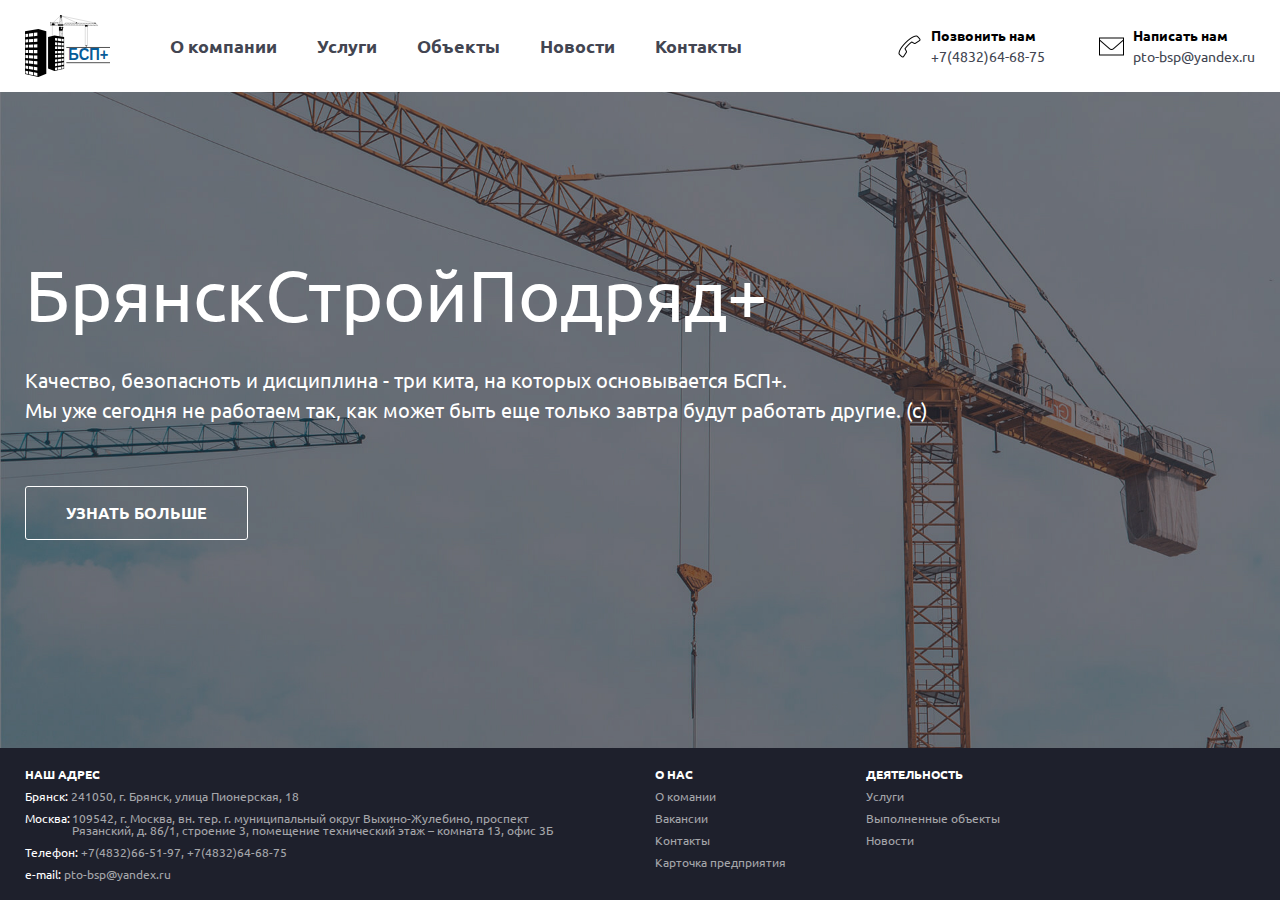
==== index.html @ 093f93f3 "first commit" ====
<!DOCTYPE html>
<html lang="ru">
<head>
   <meta charset="UTF-8">
   <meta http-equiv="X-UA-Compatible" content="IE=edge">
   <meta name="viewport" content="width=device-width, initial-scale=1.0">
   <title>BSP+</title>
   <link href="css/style.css" rel="stylesheet" />
   <link rel="preconnect" href="https://fonts.googleapis.com">
   <link rel="preconnect" href="https://fonts.gstatic.com" crossorigin>
   <link href="https://fonts.googleapis.com/css2?family=Ubuntu:wght@400;700&display=swap" rel="stylesheet">
</head>
<body>
   <div class="wrapper">
      <header>
         <div class="header-container">
            <div class="logonav">
               <div class="logo">
                  <div class="logo__img"><a href="#"><img src="img/logo.svg" alt="logo"></a></div>
               </div>
               <nav>
                  <ul class="nav">
                     <li><a href="#">О компании</a></li>
                     <li><a href="#">Услуги</a></li>
                     <li><a href="#">Объекты</a></li>
                     <li><a href="#">Новости</a></li>
                     <li><a href="#">Контакты</a></li>
                  </ul>
               </nav>
            </div>
            <!-- <div class="contacts">
               <div class="contacts__phone">
                  <p>Позвонить нам</p>
                  <p><a href="tel:+74832646875">+7(4832)64-68-75</a></p>
               </div>
               <div class="contacts__email">
                  <p>Написать нам</p>
                  <p><a href="mailto:pto-bsp@yandex.ru">pto-bsp@yandex.ru</a></p>
               </div> -->
            <div class="contacts">
               <div class="contacts__phone">
                  <p>Позвонить нам</p>
                  <p><a href="tel:+74832646875">+7(4832)64-68-75</a></p>
               </div>
               <div class="contacts__email">
                  <p>Написать нам</p>
                  <p><a href="mailto:pto-bsp@yandex.ru">pto-bsp@yandex.ru</a></p>
               </div>
            </div>
         </div>
      </header>
      <main class="main">
         <div class="main-container">
            <div class="main-title">
               <h1>БрянскСтройПодряд+</h1>
            </div>
            <div class="main-text">
               <p>Качество, безопасноть и дисциплина - три кита, на которых основывается БСП+.</p>
               <p>Мы уже сегодня не работаем так, как может быть еще только завтра будут работать другие. (с)</p>
            </div>
            <div class="main-buttons">
               <a href="#">Узнать больше</a>
            </div>
         </div>
      </main>
      <footer>
         <div class="footer-container">
            <div class="footer__row">
               <ul class="footer__column">
                  <li>
                     <ul class="footer__address">
                        <li>Наш адрес</li>
                        <li><span>Брянск:</span> 241050, г. Брянск, улица Пионерская, 18</li>
                        <li><span>Москва:</span><span>109542, г. Москва, вн. тер. г. муниципальный округ Выхино-Жулебино, проспект Рязанский, д. 86/1, строение 3, помещение технический этаж – комната 13, офис 3Б</span>
                           </li>
                        <li><span>Телефон:</span> +7(4832)66-51-97, +7(4832)64-68-75</li>
                        <li><span>e-mail:</span> pto-bsp@yandex.ru</li>
                     </ul>
                  </li>
                  <li>
                     <ul class="footer__info">
                        <li>О нас</li>
                        <li>О комании</li>
                        <li>Вакансии</li>
                        <li>Контакты</li>
                        <li>Карточка предприятия</li>
                     </ul>
                  </li>
                  <li>
                     <ul class="footer__experience">
                        <li>Деятельность</li>
                        <li>Услуги</li>
                        <li>Выполненные объекты</li>
                        <li>Новости</li>
                     </ul>
                  </li>
               </ul>
            </div>
         </div>
      </footer>
   </div>
</body>
</html>
<!--             <div class="main-text">
               <p>Качество, безопасноть и дисциплина - три кита, на которых основывается БСП+.</p>
               <p>Мы уже сегодня не работаем так, как может быть еще только завтра будут работать другие. (с)</p>
            </div> -->
---- css/style.css ----
/*Обнуление*/
*{
   padding: 0;
   margin: 0;
   border: 0;
}
*,*:before,*:after{
   -moz-box-sizing: border-box;
   -webkit-box-sizing: border-box;
   box-sizing: border-box;
}
:focus,:active{outline: none;}
a:focus,a:active{outline: none;}

nav,footer,header,aside{display: block;}

html,body{
   height: 100%;
   width: 100%;
   font-size: 100%;
   line-height: 1;
   font-size: 14px;
   -ms-text-size-adjust: 100%;
   -moz-text-size-adjust: 100%;
   -webkit-text-size-adjust: 100%;
}
input,button,textarea{font-family:inherit;}

input::-ms-clear{display: none;}/*Убирает крестик в поле ввода в IE*/
button{cursor: pointer;}
button::-moz-focus-inner {padding:0;border:0;}/*Убирает лишние отступы и пробелы в Firefox*/
a, a:visited{text-decoration: none;}
a:hover{text-decoration: none;}
ul, li{list-style: none;}
img{vertical-align: top;}

h1,h2,h3,h4,h5,h6{font-size:inherit;font-weight: 400;}
/*--------------------*/
body {
   font-family: 'Ubuntu', sans-serif;
   height: 100%;
}
.wrapper {

   display: flex;
   flex-direction: column;
   min-height: 100%;
}

/* Header */

.header-container {
   width: 100%;
   max-width: 1260px;
   margin: 0 auto;
   display: flex;
   justify-content: space-between;
   align-items: center;
   padding: 15px 15px;
}
.logonav {
   display: flex;
   align-items: center;
}
.logo {
}
.logo__img {
   height: 62px;
}
.logo__img img{
   height: 100%;
}
.logo__text {
}
.nav {
   display: flex;
   font-weight: 700;
   font-size: 18px;
   padding-left: 60px;
}
.nav a {
   color: #424551;
}
.nav  li {
   padding-left: 40px;
}
.nav li:first-child {
   padding-left: 0;
}
.contacts {
   display: flex;
}
.contacts a {
   color: #424551;
}
.contacts__phone {
   line-height: 21px;
   position: relative;
}
.contacts__phone p:first-child {
   font-weight: 700;
}
.contacts__phone::before {
   content: '';
   position: absolute;
   height: 100%;
   width: 25px;
   left: -34px;
   background: url('/img/icons/phone.png') 50% 50%/contain no-repeat;
}

.contacts__email {
   margin-left: 88px;
   line-height: 21px;
   position: relative;
}
.contacts__email p:first-child {
   font-weight: 700;
}
.contacts__email::before {
   content: '';
   position: absolute;
   height: 100%;
   width: 25px;
   left: -34px;
   background: url('/img/icons/email.png') 50% 50%/contain no-repeat;
}

/* .contacts {
   display: flex;
}
.contacts a {
   color: #424551;
}
.contacts__phone {
   line-height: 21px;
   position: relative;
}
.contacts__phone p:first-child {
   font-weight: 700;
}
.contacts__phone::before {
   content: '';
   position: absolute;
   height: 100%;
   width: 25px;
   left: -34px;
   background: url('/img/icons/phone.png') 50% 50%/auto auto no-repeat;
}
.contacts__email {
   margin-left: 88px;
   line-height: 21px;
   position: relative;
}
.contacts__email p:first-child {
   font-weight: 700;
}
.contacts__email::before {
   content: '';
   position: absolute;
   height: 100%;
   width: 35px;
   left: -44px;
   background: url('/img/icons/email.png') 50% 50%/auto auto no-repeat;
} */


/* Main */

.main {
   flex: 1 1 auto;
   background: url('/img/bg-image.jpg') 50% 50%/cover no-repeat;
}
.main-container {
   width: 100%;
   max-width: 1260px;
   margin: 0 auto;
   padding: 0px 15px;
}
.main-title{
   font-size: 72px;
   font-weight: 700;
   line-height: 94px;
   color: #ffffff;
   margin-top: 155px;
   max-width: 900px;
}
.main-text{
   font-size: 20px;
   line-height: 30px;
   color: #ffffff;
   margin-top: 24px;
   max-width: 950px;
}
.main-buttons {
   margin-top: 61px;
   border: 1px solid #ffffff;
   border-radius: 3px;
   display: inline-block;
   font-size: 16px;
   font-weight: 700;
   text-transform: uppercase;
}
.main-buttons a{
   color: #ffffff;
   line-height: 52px;
   display: inline-block;
   padding: 0px 40px;
}
/* Footer */

footer {
   background-color: #1e202c;
}

.footer-container {
   width: 100%;
   max-width: 1260px;
   margin: 0 auto;
   padding: 20px 15px;
}
.footer__row {


}
.footer__column {
   display: flex;
   color: #a5a6aa;
   font-size: 12px;
}
.footer__column>li{
   margin-left: 80px;
   max-width: 550px;
}
.footer__column>li:first-child{
   margin-left: 0px;
}
.footer__address {

}
.footer__address li{
   margin-bottom: 10px;
}
.footer__address>li>span:first-child{
   color: #ffffff;
}
.footer__address li:first-child{
   color: #ffffff;
   text-transform: uppercase;
   font-weight: 700;
   margin-bottom: 10px;
}
.footer__address li:nth-child(3){
   display: flex;
}
.footer__address li:nth-child(3)>span:nth-child(2){
   display: inline-block;
   margin-left: 2px;
}
.footer__address li:last-child{
   margin-bottom: 0px;
}
.footer__info {
}
.footer__info li{
   margin-bottom: 10px;
}
.footer__info li:first-child{
   color: #ffffff;
   text-transform: uppercase;
   font-weight: 700;
   margin-bottom: 10px;
}
.footer__info li:last-child{
   margin-bottom: 0px;
}
.footer__experience {
}
.footer__experience li{
   margin-bottom: 10px;
}
.footer__experience li:first-child{
   color: #ffffff;
   text-transform: uppercase;
   font-weight: 700;
   margin-bottom: 10px;
}
.footer__experience li:last-child{
   margin-bottom: 0px;
}
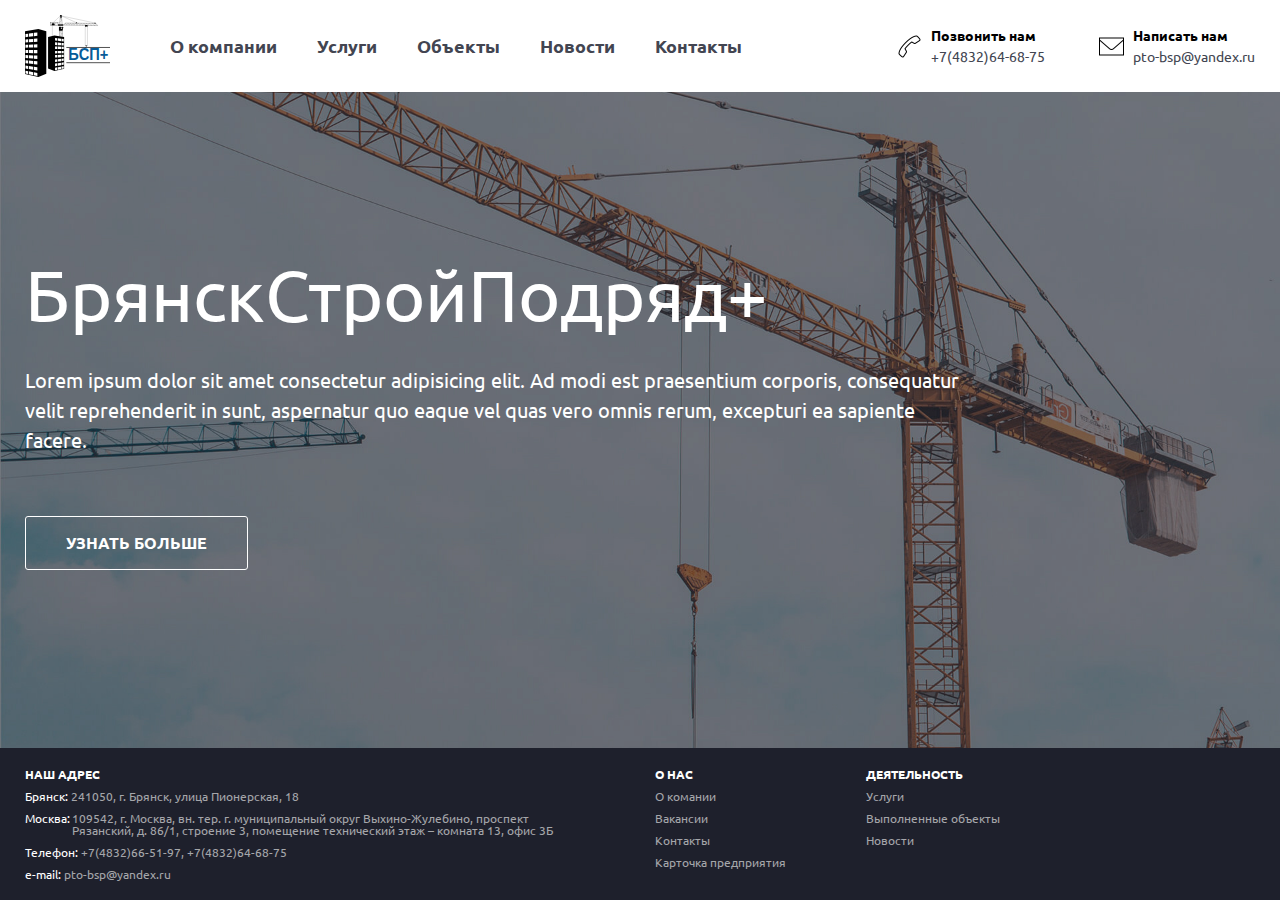
==== commit 2f591ee4: "Изменен слоган" ====
--- a/index.html
+++ b/index.html
@@ -55,8 +55,7 @@
                <h1>БрянскСтройПодряд+</h1>
             </div>
             <div class="main-text">
-               <p>Качество, безопасноть и дисциплина - три кита, на которых основывается БСП+.</p>
-               <p>Мы уже сегодня не работаем так, как может быть еще только завтра будут работать другие. (с)</p>
+               <p>Lorem ipsum dolor sit amet consectetur adipisicing elit. Ad modi est praesentium corporis, consequatur velit reprehenderit in sunt, aspernatur quo eaque vel quas vero omnis rerum, excepturi ea sapiente facere.</p>
             </div>
             <div class="main-buttons">
                <a href="#">Узнать больше</a>
--- a/css/style.css
+++ b/css/style.css
@@ -221,8 +221,6 @@
    padding: 20px 15px;
 }
 .footer__row {
-
-
 }
 .footer__column {
    display: flex;
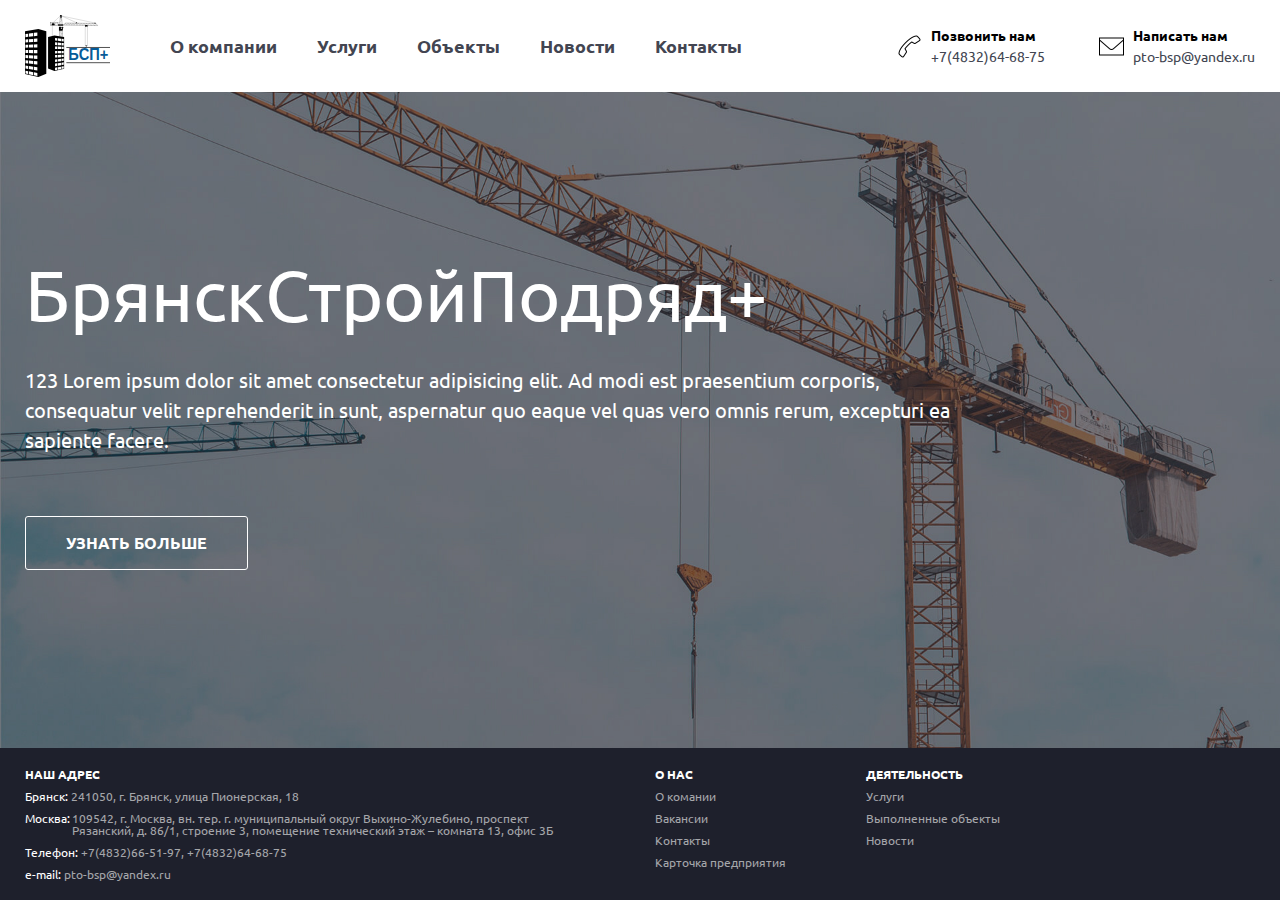
==== commit ef50785a: "Update index.html" ====
--- a/index.html
+++ b/index.html
@@ -3,7 +3,7 @@
 <head>
    <meta charset="UTF-8">
    <meta http-equiv="X-UA-Compatible" content="IE=edge">
-   <meta name="viewport" content="width=device-width, initial-scale=1.0">
+   <meta name="viewport" content="width=device-width, user-scalable="no",initial-scale=1.0">
    <title>BSP+</title>
    <link href="css/style.css" rel="stylesheet" />
    <link rel="preconnect" href="https://fonts.googleapis.com">
@@ -55,7 +55,7 @@
                <h1>БрянскСтройПодряд+</h1>
             </div>
             <div class="main-text">
-               <p>Lorem ipsum dolor sit amet consectetur adipisicing elit. Ad modi est praesentium corporis, consequatur velit reprehenderit in sunt, aspernatur quo eaque vel quas vero omnis rerum, excepturi ea sapiente facere.</p>
+               <p>123 Lorem ipsum dolor sit amet consectetur adipisicing elit. Ad modi est praesentium corporis, consequatur velit reprehenderit in sunt, aspernatur quo eaque vel quas vero omnis rerum, excepturi ea sapiente facere.</p>
             </div>
             <div class="main-buttons">
                <a href="#">Узнать больше</a>
--- a/css/style.css
+++ b/css/style.css
@@ -90,6 +90,7 @@
 }
 .contacts {
    display: flex;
+   margin-left: 50px;
 }
 .contacts a {
    color: #424551;
@@ -107,7 +108,7 @@
    height: 100%;
    width: 25px;
    left: -34px;
-   background: url('/img/icons/phone.png') 50% 50%/contain no-repeat;
+   background: url("../img/icons/phone.png") 50% 50%/contain no-repeat;
 }
 
 .contacts__email {
@@ -124,7 +125,7 @@
    height: 100%;
    width: 25px;
    left: -34px;
-   background: url('/img/icons/email.png') 50% 50%/contain no-repeat;
+   background: url("../img/icons/email.png") 50% 50%/contain no-repeat;
 }
 
 /* .contacts {
@@ -146,7 +147,7 @@
    height: 100%;
    width: 25px;
    left: -34px;
-   background: url('/img/icons/phone.png') 50% 50%/auto auto no-repeat;
+   background: url('../img/icons/phone.png') 50% 50%/auto auto no-repeat;
 }
 .contacts__email {
    margin-left: 88px;
@@ -162,7 +163,7 @@
    height: 100%;
    width: 35px;
    left: -44px;
-   background: url('/img/icons/email.png') 50% 50%/auto auto no-repeat;
+   background: url('../img/icons/email.png') 50% 50%/auto auto no-repeat;
 } */
 
 
@@ -170,7 +171,7 @@
 
 .main {
    flex: 1 1 auto;
-   background: url('/img/bg-image.jpg') 50% 50%/cover no-repeat;
+   background: url("../img/bg-image.jpg") 50% 50%/cover no-repeat;
 }
 .main-container {
    width: 100%;
@@ -286,4 +287,4 @@
 }
 .footer__experience li:last-child{
    margin-bottom: 0px;
-}+}
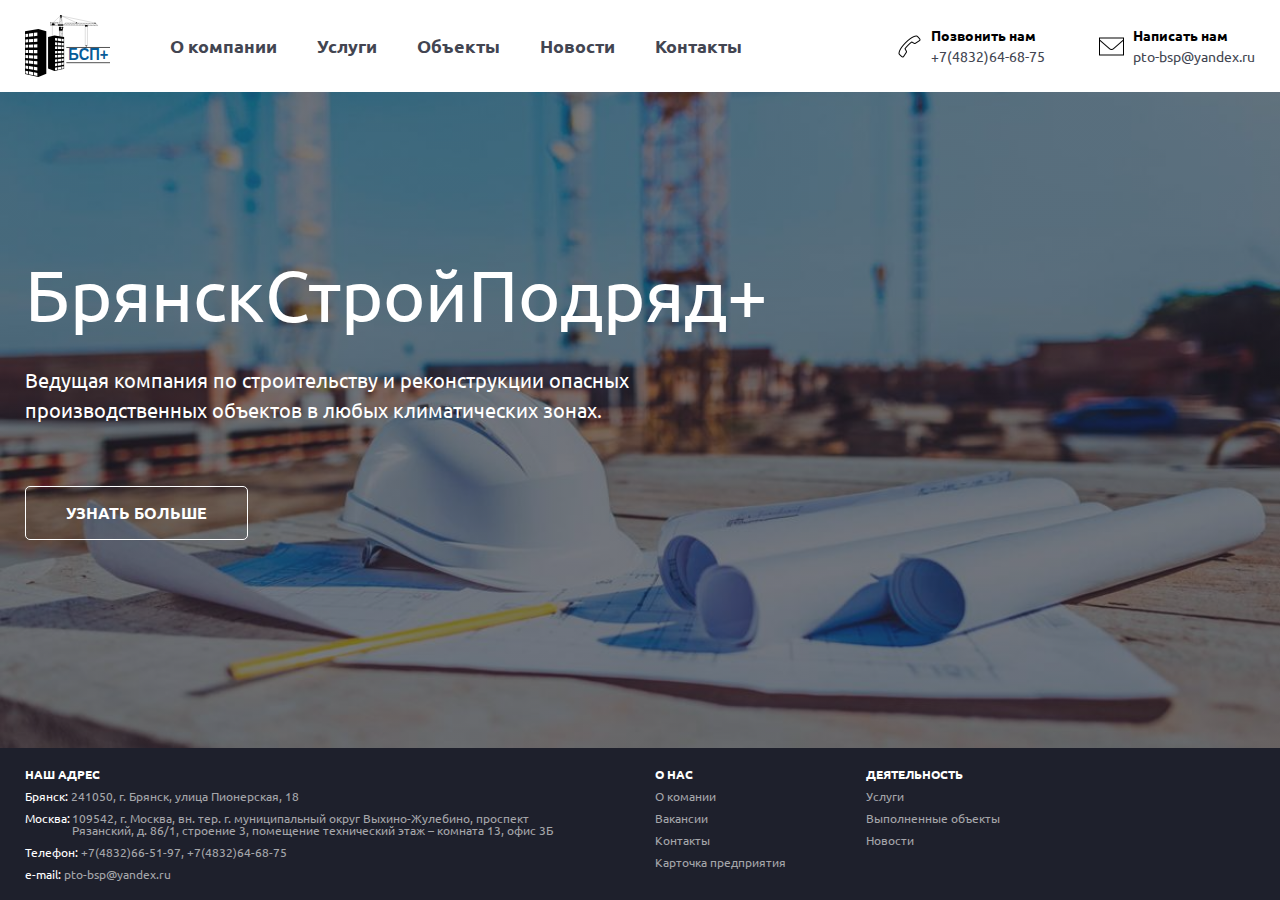
==== commit c4106b35: "about.html" ====
--- a/index.html
+++ b/index.html
@@ -55,7 +55,7 @@
                <h1>БрянскСтройПодряд+</h1>
             </div>
             <div class="main-text">
-               <p>123 Lorem ipsum dolor sit amet consectetur adipisicing elit. Ad modi est praesentium corporis, consequatur velit reprehenderit in sunt, aspernatur quo eaque vel quas vero omnis rerum, excepturi ea sapiente facere.</p>
+               <p>Ведущая компания по строительству и реконструкции опасных производственных  объектов в любых климатических зонах.</p>
             </div>
             <div class="main-buttons">
                <a href="#">Узнать больше</a>
--- a/css/style.css
+++ b/css/style.css
@@ -171,7 +171,7 @@
 
 .main {
    flex: 1 1 auto;
-   background: url("../img/bg-image.jpg") 50% 50%/cover no-repeat;
+   background: linear-gradient(0deg, rgba(30, 33, 44, 0.6), rgba(30, 33, 44, 0.6)), url("../img/bg.jpg") 50% 50%/cover no-repeat;
 }
 .main-container {
    width: 100%;
@@ -192,12 +192,12 @@
    line-height: 30px;
    color: #ffffff;
    margin-top: 24px;
-   max-width: 950px;
+   max-width: 790px;
 }
 .main-buttons {
    margin-top: 61px;
    border: 1px solid #ffffff;
-   border-radius: 3px;
+   border-radius: 5px;
    display: inline-block;
    font-size: 16px;
    font-weight: 700;
@@ -209,6 +209,13 @@
    display: inline-block;
    padding: 0px 40px;
 }
+
+/* Main about */
+
+.about  {
+   flex: 1 1 auto;
+}
+
 /* Footer */
 
 footer {
